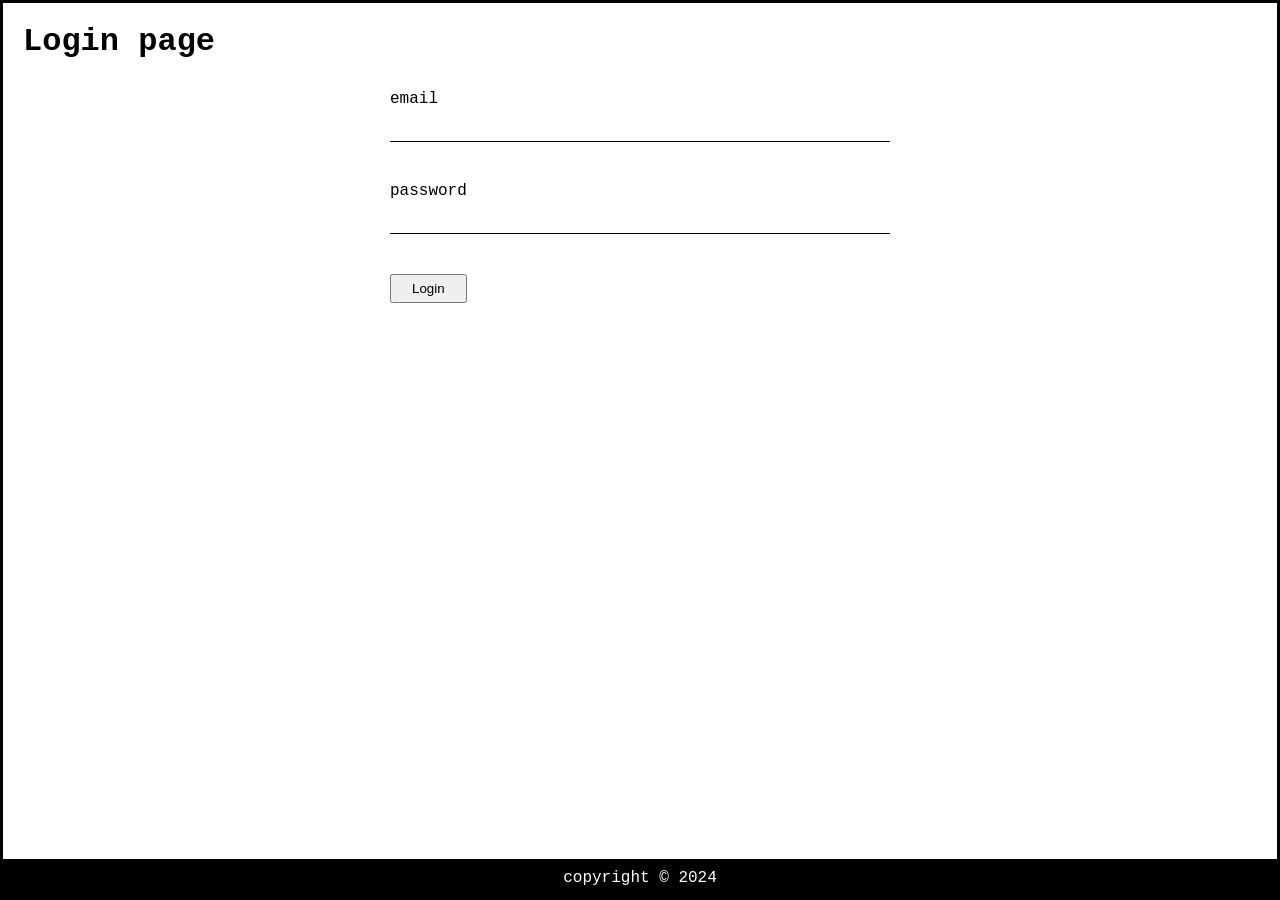
==== auth.html @ 1b04d6bb "Loyiha tayyor" ====
<!DOCTYPE html>
<html lang="en">

<head>
  <meta charset="UTF-8">
  <meta name="viewport" content="width=device-width, initial-scale=1.0">
  <title>Login</title>
  <link rel="stylesheet" href="./stylesheets/css/main.css">
  <script type="module" src="./script/auth.js"></script>
</head>

<body>
  <div class="main-wrapper">
    <main>
      <h1>Login page</h1>
      <div id="app">
        <form>
          <div class="form-control">
            <label for="email">email</label>
            <input type="email" name="email" id="email">
          </div>

          <div class="form-control">
            <label for="password">password</label>
            <input type="password" name="password" id="password">
          </div>

          <button type="submit">Login</button>
        </form>
      </div>
    </main>

    <footer>copyright &copy; 2024</footer>
  </div>
</body>

</html>
---- stylesheets/css/main.css ----
* {
  padding: 0;
  margin: 0;
  box-sizing: border-box;
}

input:focus,
textarea:focus,
select:focus,
button:focus,
a[href]:focus {
  outline-offset: 3px;
}

textarea {
  resize: vertical;
}

html {
  font-size: 62.5%;
}

h1,
h2,
h3,
h4,
h5,
h6 {
  margin-bottom: 0.5em;
}

body {
  font-size: 1.6rem;
  font-family: "Courier New", Courier, monospace;
}

main {
  padding: 2rem;
  flex-grow: 1;
}

.main-wrapper {
  display: flex;
  flex-direction: column;
  min-height: 100vh;
  border: solid;
}

header {
  background-color: rgb(220, 220, 220);
  padding: 1rem 2rem;
  display: flex;
  justify-content: space-between;
  align-items: center;
}

.main-nav ul {
  display: flex;
  gap: 2rem;
}

footer {
  background-color: black;
  color: white;
  text-align: center;
  padding: 1rem 2rem;
}

ul {
  list-style-type: none;
}

a,
a:visited {
  color: blue;
}

a:hover {
  text-decoration: none;
}

img {
  display: block;
  width: 100%;
}

input,
textarea {
  font-size: inherit;
  font-family: inherit;
  padding: 0.5rem;
}

form {
  max-width: 500px;
  margin: 3rem auto 0;
}

.form-control {
  margin-bottom: 4rem;
}

.form-control label {
  display: block;
  margin-bottom: 0.5rem;
}

.form-control input {
  width: 100%;
  border: none;
  border-bottom: 1px solid;
}

.form-control input[type=number] {
  width: 100px;
}

.form-control input:focus {
  border-bottom-color: blue;
  outline: none;
}

.form-control textarea {
  width: 100%;
  border: none;
  border-bottom: 1px solid;
}

.form-control textarea:focus {
  outline: none;
  border-bottom-color: blue;
}

button {
  padding: 0.5rem 2rem;
  cursor: pointer;
}/*# sourceMappingURL=main.css.map */
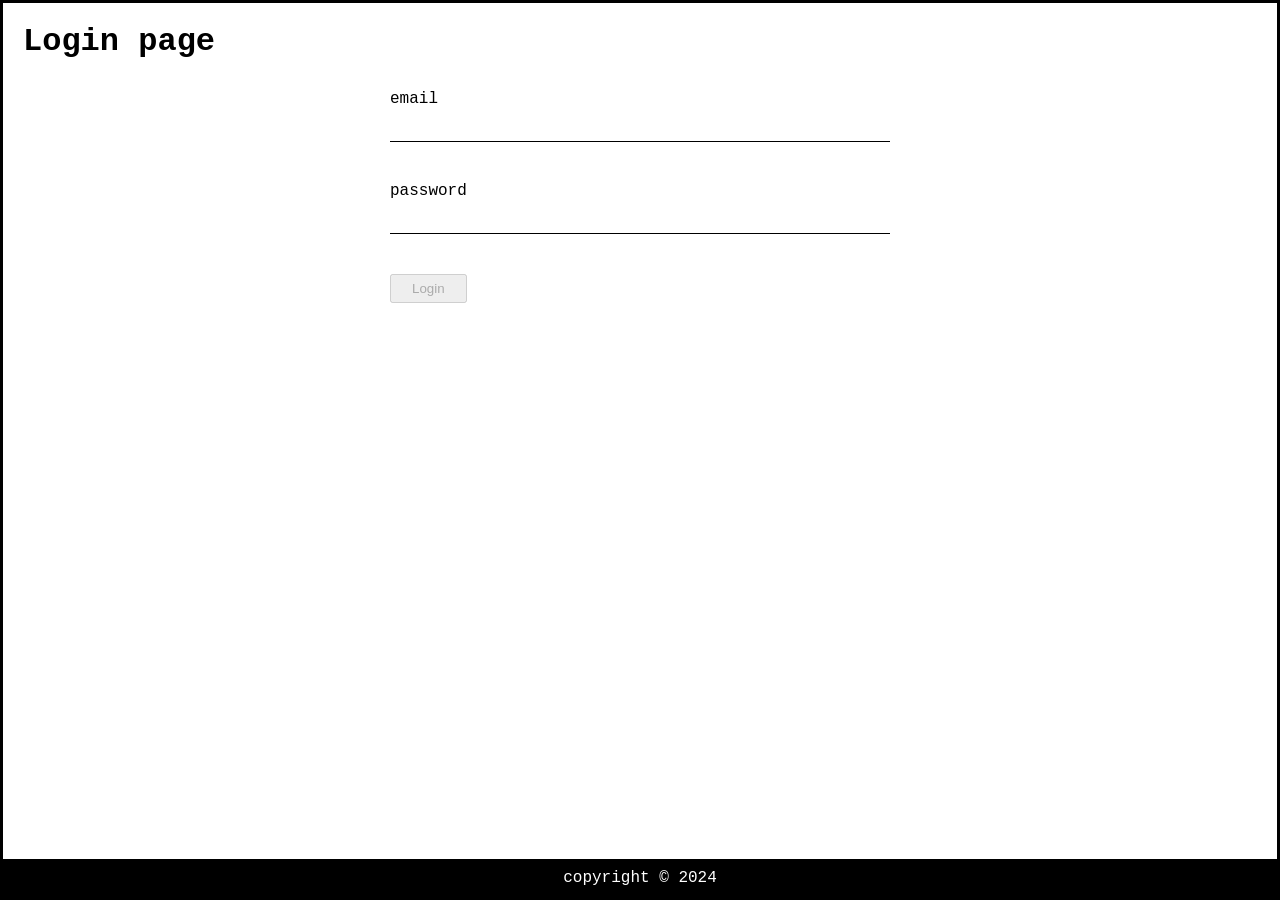
==== commit a2d7a6b5: "button togilandi" ====
--- a/auth.html
+++ b/auth.html
@@ -25,7 +25,7 @@
             <input type="password" name="password" id="password">
           </div>
 
-          <button type="submit">Login</button>
+          <button type="submit" id="auth-btn">Login</button>
         </form>
       </div>
     </main>
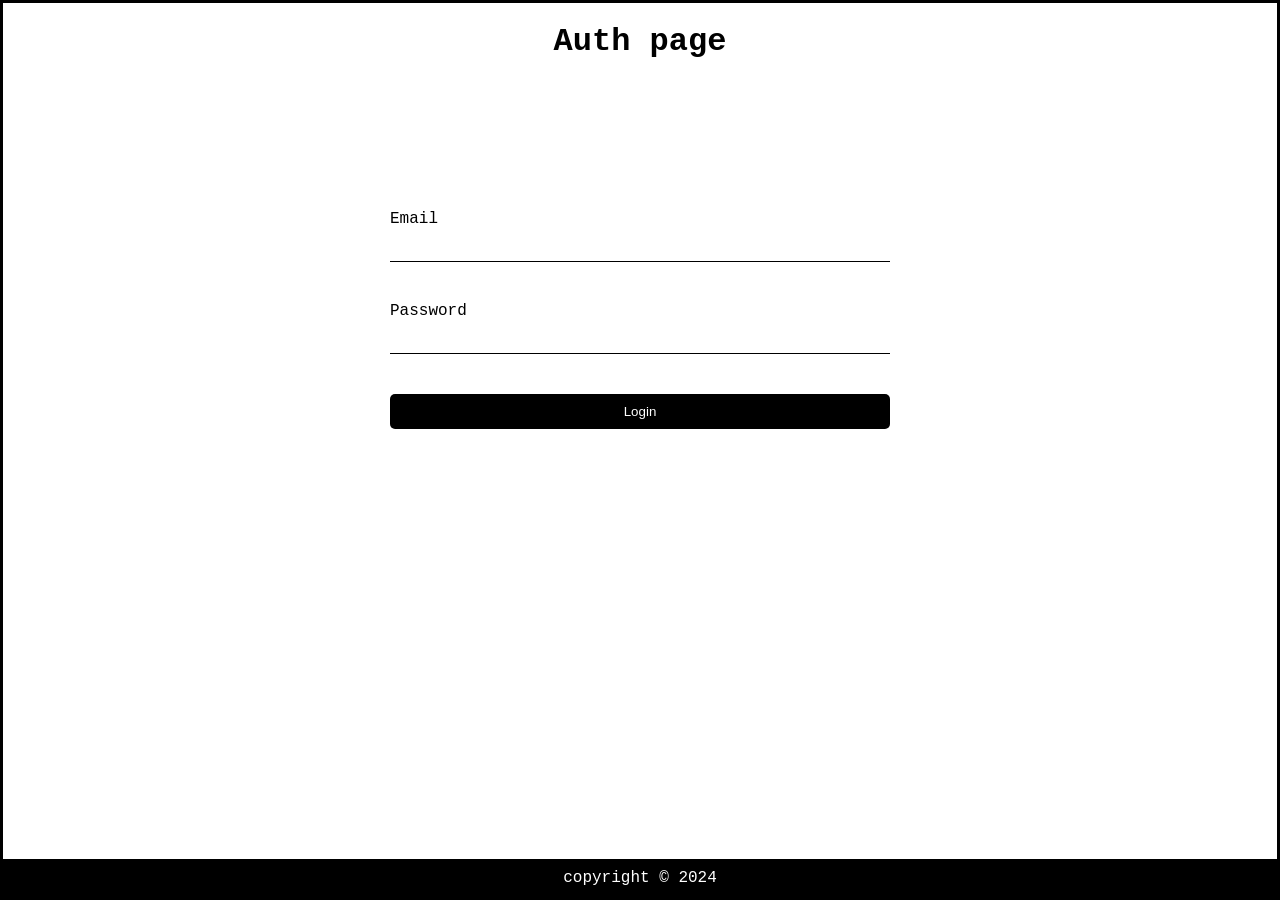
==== commit 3beaee42: "styles qoshildi" ====
--- a/auth.html
+++ b/auth.html
@@ -12,16 +12,16 @@
 <body>
   <div class="main-wrapper">
     <main>
-      <h1>Login page</h1>
+      <h1>Auth page</h1>
       <div id="app">
         <form>
           <div class="form-control">
-            <label for="email">email</label>
+            <label for="email">Email</label>
             <input type="email" name="email" id="email">
           </div>
 
           <div class="form-control">
-            <label for="password">password</label>
+            <label for="password">Password</label>
             <input type="password" name="password" id="password">
           </div>
 
--- a/stylesheets/css/main.css
+++ b/stylesheets/css/main.css
@@ -134,4 +134,36 @@
 button {
   padding: 0.5rem 2rem;
   cursor: pointer;
-}/*# sourceMappingURL=main.css.map */+}/*# sourceMappingURL=main.css.map */
+
+#auth-btn{
+  width:100%;
+  border-radius: 5px;
+  border: none;
+  background-color: black;
+  color: white;
+  padding: 10px 10px;
+}
+
+#app{
+  margin-top: 150px;
+}
+body{
+  background-color:drgb(235, 230, 230)
+}
+
+.main-nav li a {
+  text-decoration: none; 
+  color: black;
+  font-size: 18px; 
+}
+main h1,h2{
+  text-align: center;
+}
+#admin-btn{
+  width: 100%;
+  background-color: black;
+  color: white;
+  border-radius: 5px;
+  padding: 10px 15px;
+}
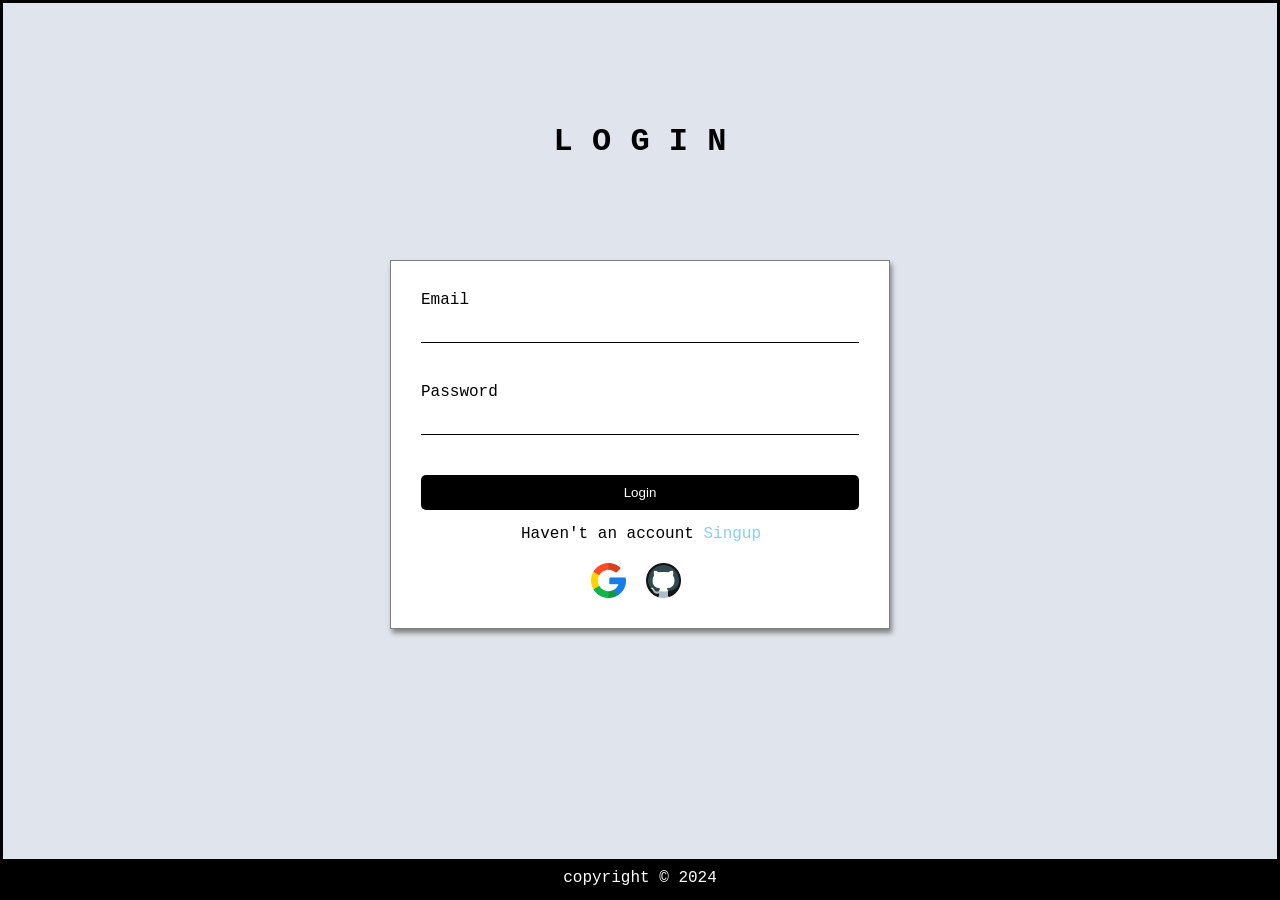
==== commit d9195a34: "Xullas tayyor" ====
--- a/auth.html
+++ b/auth.html
@@ -12,7 +12,7 @@
 <body>
   <div class="main-wrapper">
     <main>
-      <h1>Auth page</h1>
+      <h1 class="login">L O G I N</h1>
       <div id="app">
         <form>
           <div class="form-control">
@@ -26,6 +26,12 @@
           </div>
 
           <button type="submit" id="auth-btn">Login</button>
+          <p id="sinup">Haven't an account <span>Singup</span></p>
+          <!-- <p id="or">----- OR -----</p> -->
+         <div class="imgs">
+          <img src="./img/google.png" alt="google">
+          <img src="./img/code.png" alt="git">
+         </div>
         </form>
       </div>
     </main>
--- a/stylesheets/css/main.css
+++ b/stylesheets/css/main.css
@@ -94,6 +94,9 @@
 form {
   max-width: 500px;
   margin: 3rem auto 0;
+  padding: 30px;
+  background-color: white;
+  box-shadow: 2px 4px 5px gray;
 }
 
 .form-control {
@@ -157,6 +160,9 @@
   color: black;
   font-size: 18px; 
 }
+.login{
+  margin-top: 100px;
+}
 main h1,h2{
   text-align: center;
 }
@@ -166,4 +172,43 @@
   color: white;
   border-radius: 5px;
   padding: 10px 15px;
-}+}
+main {
+  background-color: #e0e5ed;
+  
+}
+#app{
+  margin-top: 100px;
+}
+form{
+  border: 0.5px solid gray;
+
+}
+#sinup {
+  margin: 15px 0px 0px 100px;
+}
+form p span {
+  color:lightskyblue;
+}
+#or{
+  margin:15px 0px 0px 150px ;
+  color: black;
+}
+.imgs img{
+  width: 35px;
+  
+}
+.imgs{
+  display: flex;
+  gap: 20px;
+  margin: 20px 0px 0px 170px;
+}
+.divEl{
+   display: inline-block;
+   border: 0.5px solid gray;
+   box-shadow: 2px 4px 5px gray;
+   background: white;
+   padding: 20px;
+   margin: 50px 0px 0px 700px;
+   border-radius: 5px;
+}
